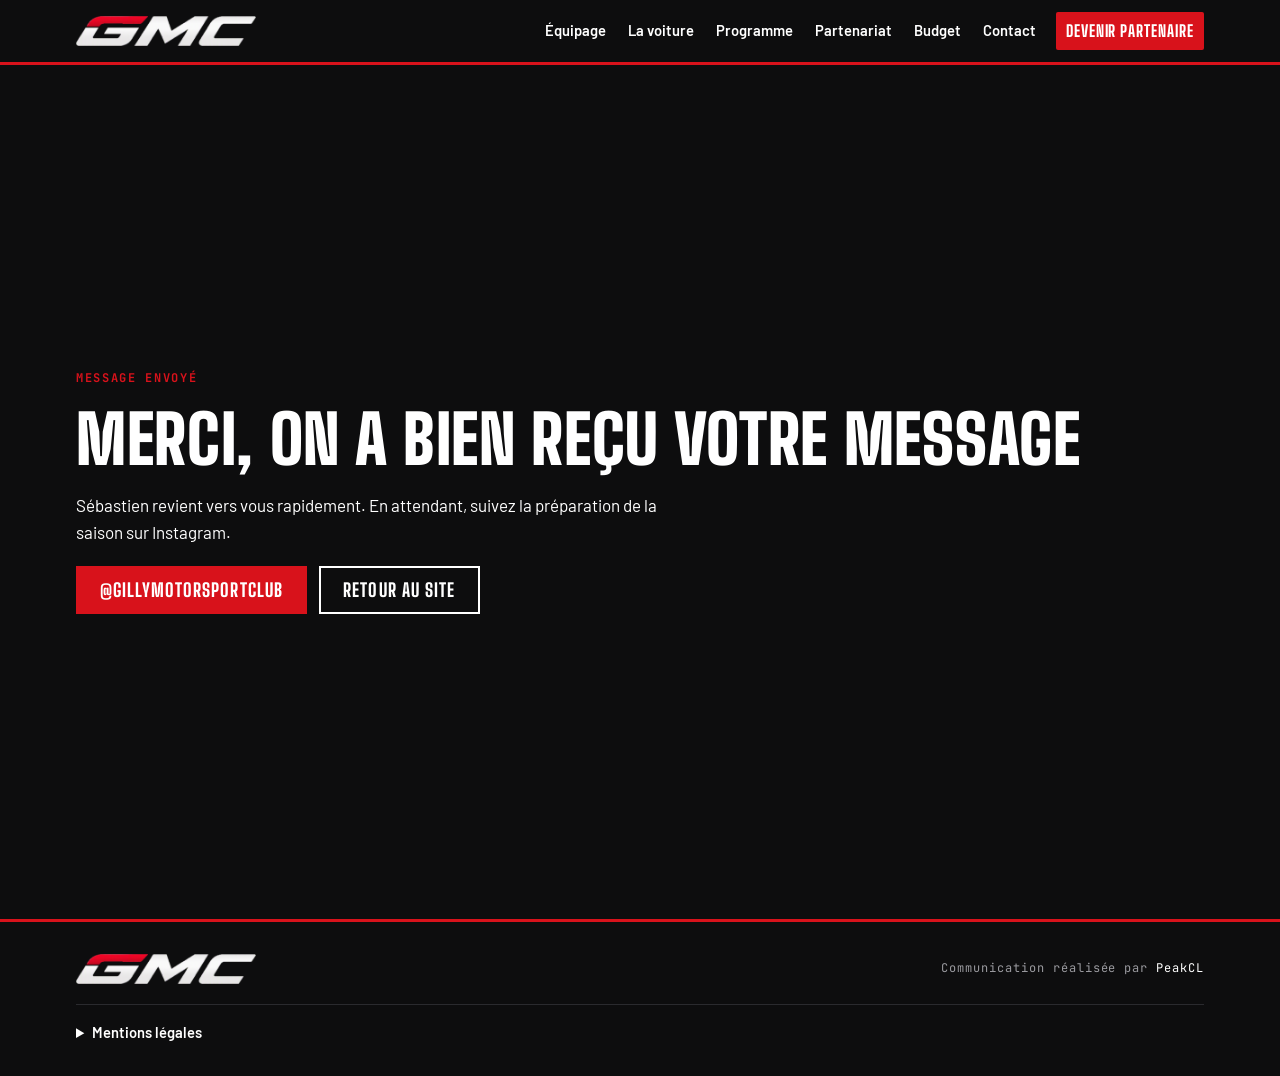
==== merci.html @ af75f108 "Site vitrine Gilly Motorsport Club : page partenariat 2027 Page d'accueil orientée partenariat (équi" ====
<!doctype html>
<html lang="fr">
<head>
<meta charset="utf-8">
<meta name="viewport" content="width=device-width, initial-scale=1, viewport-fit=cover">
<title>Message envoyé | Gilly Motorsport Club</title>
<meta name="description" content="Gilly Motorsport Club : Sébastien Carcey-Cadet et Olivier Godart en Renault Clio Rally5 sur 6 rallyes en 2027. Devenez partenaire de la saison.">
<meta name="robots" content="noindex">
<meta property="og:title" content="Gilly Motorsport Club, saison rallye 2027">
<meta property="og:description" content="Une saison. Un équipage. Une histoire à partager. Devenez partenaire du GMC.">
<meta property="og:type" content="website">
<meta property="og:image" content="assets/img/clio-rally5-livree.jpg">
<link rel="preconnect" href="https://fonts.googleapis.com">
<link rel="preconnect" href="https://fonts.gstatic.com" crossorigin>
<link rel="stylesheet" href="https://fonts.googleapis.com/css2?family=Big+Shoulders+Display:wght@700;800;900&family=Barlow:wght@400;500;600;700&family=JetBrains+Mono:wght@500;700&display=swap">
<link rel="stylesheet" href="css/style.css">
<link rel="icon" href="assets/img/favicon.svg" type="image/svg+xml">
</head>
<body>
<header class="top">
  <div class="wrap">
    <a class="logo" href="/#accueil" aria-label="Gilly Motorsport Club, accueil">
      <img src="assets/img/logo-gmc-blanc.png" alt="GMC" width="160" height="27">
    </a>
    <button class="menu-btn" id="menu-btn" aria-expanded="false" aria-controls="nav">Menu</button>
    <nav id="nav" hidden>
      <ul>
        <li><a href="/#equipage">Équipage</a></li>
        <li><a href="/#voiture">La voiture</a></li>
        <li><a href="/#programme">Programme</a></li>
        <li><a href="/#partenariat">Partenariat</a></li>
        <li><a href="/#budget">Budget</a></li>
        <li><a href="/#contact">Contact</a></li>
        <li><a class="nav-cta" href="/#contact">Devenir partenaire</a></li>
      </ul>
    </nav>
  </div>
</header>
<main class="band noir">
  <div class="wrap merci">
    <span class="label">Message envoyé</span>
    <h2>Merci, on a bien reçu votre message</h2>
    <p>Sébastien revient vers vous rapidement. En attendant, suivez la préparation de la saison sur Instagram.</p>
    <div class="ctas">
      <a class="btn" href="https://www.instagram.com/gillymotorsportclub/" target="_blank" rel="noopener">@gillymotorsportclub</a>
      <a class="btn ghost" href="/">Retour au site</a>
    </div>
  </div>
</main>
<footer>
  <div class="wrap">
    <div class="foot-row">
      <a class="logo" href="/#accueil"><img src="assets/img/logo-gmc-blanc.png" alt="GMC, Gilly Motorsport Club" width="160" height="27"></a>
      <span class="credit">Communication réalisée par <a href="https://peakcl.com" target="_blank" rel="noopener">PeakCL</a></span>
    </div>
    <details>
      <summary>Mentions légales</summary>
      <dl>
        <dt>Éditeur</dt><dd>Gilly Motorsport Club, association. Siège : <span class="tbd">adresse à fournir</span></dd>
        <dt>Directeur de la publication</dt><dd><span class="tbd">Président·e de l'association</span></dd>
        <dt>Hébergement</dt><dd><span class="tbd">À compléter à la mise en ligne</span></dd>
        <dt>Conception</dt><dd>PeakCL, Charlotte Lacroix</dd>
        <dt>Crédits</dt><dd>Vidéo d'en-tête : <span class="tbd">auteur et source à compléter</span></dd>
        <dt>Données personnelles</dt><dd>Les informations envoyées via le formulaire servent uniquement à répondre à votre demande. Vous pouvez en demander la suppression en écrivant au club.</dd>
      </dl>
    </details>
  </div>
</footer>
<script src="js/main.js" defer></script>
</body>
</html>
---- css/style.css ----
/* Layout : bandeaux pleine largeur noir / blanc alternés, comme un road book. Rouge réservé aux actions et aux repères. */
:root{
  --noir:#0d0d0e;
  --noir-2:#18181a;
  --noir-3:#2a2a2e;
  --blanc:#ffffff;
  --papier:#f4f3f1;
  --rouge:#d8121b;
  --rouge-fonce:#a50d14;
  --gris:#66656a;
  --gris-clair:#b4b4b8;
  --trait:#d9d7d4;
  --f-display:"Big Shoulders Display","Arial Narrow",Impact,sans-serif;
  --f-body:"Barlow","Segoe UI",Helvetica,Arial,sans-serif;
  --f-mono:"JetBrains Mono",ui-monospace,Menlo,Consolas,monospace;
  --w:1160px;
  color-scheme:light;
}
*{box-sizing:border-box}
html{scroll-behavior:smooth;scroll-padding-top:76px}
@media (prefers-reduced-motion:reduce){html{scroll-behavior:auto}*{transition:none!important;animation:none!important}}
body{background:var(--blanc);color:var(--noir);font-family:var(--f-body);font-size:17px;line-height:1.6;margin:0}
body::before{content:"";position:fixed;inset:0 0 auto;height:env(safe-area-inset-top,0px);z-index:30;background:var(--noir)}
img{max-width:100%;display:block}
.wrap{max-width:var(--w);margin:0 auto;padding-left:max(16px,env(safe-area-inset-left,0px));padding-right:max(16px,env(safe-area-inset-right,0px))}
a{color:inherit}
:focus-visible{outline:3px solid var(--rouge);outline-offset:3px}
h1,h2,h3{font-family:var(--f-display);text-transform:uppercase;line-height:.95;margin:0;text-wrap:balance;letter-spacing:.01em}
h2{font-size:clamp(2.4rem,6vw,4.2rem);font-weight:900}
h3{font-size:1.6rem;font-weight:800}
p{margin:0;max-width:62ch}
.label{font-family:var(--f-mono);font-size:.75rem;font-weight:700;letter-spacing:.14em;text-transform:uppercase;color:var(--rouge)}
.tbd{display:inline-block;font-family:var(--f-mono);font-size:.7rem;font-weight:700;letter-spacing:.1em;text-transform:uppercase;color:var(--rouge);border:1.5px dashed currentColor;padding:2px 8px;border-radius:2px}
.small{font-size:.85rem;color:var(--gris)}

/* Boutons */
.btn{display:inline-flex;align-items:center;gap:10px;font-family:var(--f-display);font-weight:800;font-size:1.15rem;letter-spacing:.06em;text-transform:uppercase;text-decoration:none;padding:12px 22px;border:2px solid var(--rouge);background:var(--rouge);color:var(--blanc);cursor:pointer;line-height:1.1}
.btn:hover{background:var(--rouge-fonce);border-color:var(--rouge-fonce)}
.btn.ghost{background:transparent;border-color:var(--blanc);color:var(--blanc)}
.btn.ghost:hover{background:var(--blanc);color:var(--noir)}
.btn.dark{background:var(--noir);border-color:var(--noir)}
.btn.dark:hover{background:var(--noir-3);border-color:var(--noir-3)}
.ctas{display:flex;flex-wrap:wrap;gap:12px}

/* En-tête */
.top{position:sticky;top:env(safe-area-inset-top,0px);z-index:20;background:var(--noir);color:var(--blanc);border-bottom:3px solid var(--rouge)}
.top .wrap{display:flex;align-items:center;justify-content:space-between;gap:16px;padding-block:12px}
.logo{display:flex;align-items:center;text-decoration:none}
.logo img{height:30px;width:auto}
nav ul{display:flex;gap:2px;list-style:none;margin:0;padding:0;align-items:center}
nav a{display:block;text-decoration:none;font-weight:600;font-size:.92rem;padding:6px 10px;border-radius:2px}
nav a:hover{color:var(--rouge)}
nav a.nav-cta{background:var(--rouge);margin-left:8px;font-family:var(--f-display);font-weight:800;text-transform:uppercase;letter-spacing:.06em;font-size:1rem}
nav a.nav-cta:hover{background:var(--rouge-fonce);color:var(--blanc)}
.menu-btn{display:none;background:none;border:1.5px solid var(--blanc);color:var(--blanc);font-family:var(--f-mono);font-size:.75rem;font-weight:700;letter-spacing:.1em;padding:8px 12px;cursor:pointer}
@media (max-width:900px){
  .menu-btn{display:block}
  nav{position:absolute;left:0;right:0;top:100%;background:var(--noir);border-bottom:3px solid var(--rouge)}
  nav[hidden]{display:none!important}
  nav ul{flex-direction:column;align-items:stretch;padding:8px max(16px,env(safe-area-inset-right,0px)) 16px max(16px,env(safe-area-inset-left,0px))}
  nav a{padding:12px 4px;font-size:1.05rem;border-bottom:1px solid var(--noir-2)}
  nav a.nav-cta{margin:12px 0 0;text-align:center;border:0}
}
@media (min-width:901px){nav[hidden]{display:block!important}}

/* Hero vidéo */
.hero{position:relative;background:var(--noir);color:var(--blanc);overflow:hidden;isolation:isolate}
.hero video,.hero .poster{position:absolute;inset:0;width:100%;height:100%;object-fit:cover;z-index:-2}
.hero::after{content:"";position:absolute;inset:0;z-index:-1;background:linear-gradient(90deg,rgba(13,13,14,.92) 0%,rgba(13,13,14,.7) 45%,rgba(13,13,14,.25) 100%),linear-gradient(0deg,rgba(13,13,14,.85) 0%,transparent 40%)}
.hero .wrap{padding-block:clamp(72px,12vw,150px) clamp(40px,6vw,72px);display:grid;gap:24px}
.hero h1{font-size:clamp(3.2rem,11vw,8.4rem);font-weight:900;line-height:.86}
.hero h1 em{font-style:normal;color:var(--rouge)}
.hero p.lead{font-size:1.2rem;color:#e2e2e5;max-width:46ch}
.hero-meta{display:flex;flex-wrap:wrap;gap:0;margin-top:16px;border-top:1px solid rgba(255,255,255,.2)}
.hero-meta div{padding:14px 28px 0 0;margin-right:28px;display:grid;gap:2px}
.hero-meta strong{font-family:var(--f-display);font-weight:900;font-size:2.2rem;line-height:1}
.hero-meta span{font-family:var(--f-mono);font-size:.7rem;letter-spacing:.14em;text-transform:uppercase;color:var(--gris-clair)}
.video-toggle{position:absolute;right:max(16px,env(safe-area-inset-right,0px));bottom:16px;background:rgba(13,13,14,.6);color:var(--blanc);border:1px solid rgba(255,255,255,.4);font-family:var(--f-mono);font-size:.7rem;letter-spacing:.1em;text-transform:uppercase;padding:6px 10px;cursor:pointer}

/* Sections */
section{scroll-margin-top:76px}
.band{padding-block:clamp(64px,9vw,112px)}
.band.papier{background:var(--papier)}
.band.noir{background:var(--noir);color:var(--blanc)}
.head{display:grid;gap:12px;margin-bottom:clamp(32px,5vw,56px)}
.head p{color:var(--gris)}
.noir .head p,.noir .small{color:var(--gris-clair)}
.split{display:grid;grid-template-columns:1fr 1fr;gap:clamp(24px,5vw,72px);align-items:center}
.split > *{min-width:0}
@media (max-width:820px){.split{grid-template-columns:1fr}}
.prose{display:grid;gap:16px}

/* Équipage */
.crew-photo{position:relative}
.crew-photo img{width:100%;height:auto;filter:contrast(1.05)}
.crew-photo figcaption{font-family:var(--f-mono);font-size:.72rem;letter-spacing:.1em;text-transform:uppercase;color:var(--gris);margin-top:10px}
.crew{display:grid;grid-template-columns:1fr 1fr;gap:0;margin-top:clamp(32px,5vw,48px);border-top:3px solid var(--noir)}
.crew article{padding:24px 24px 0 0;display:grid;gap:8px;align-content:start}
.crew article + article{padding-left:24px;border-left:1px solid var(--trait)}
.crew .role{font-family:var(--f-mono);font-size:.75rem;font-weight:700;letter-spacing:.14em;text-transform:uppercase;color:var(--rouge)}
.crew h3{font-size:clamp(1.8rem,3.4vw,2.6rem)}
.crew ul{margin:4px 0 0;padding:0;list-style:none;display:grid;gap:4px;color:var(--gris)}
.crew li::before{content:"";display:inline-block;width:10px;height:2px;background:var(--rouge);vertical-align:middle;margin-right:10px}
@media (max-width:620px){.crew{grid-template-columns:1fr}.crew article + article{padding-left:0;border-left:0;border-top:1px solid var(--trait);margin-top:24px}}
.quote{font-family:var(--f-display);font-weight:800;font-size:clamp(1.6rem,3.4vw,2.4rem);text-transform:uppercase;line-height:1;color:var(--rouge)}

/* Assistance */
.pillars{display:grid;grid-template-columns:1fr 1fr;gap:28px 32px;margin-top:8px}
.pillars div{display:grid;gap:4px;border-top:2px solid var(--rouge);padding-top:12px}
.pillars h3{font-size:1.3rem}
.pillars p{color:var(--gris-clair);font-size:.95rem}
@media (max-width:480px){.pillars{grid-template-columns:1fr}}
.assist-media{display:grid;grid-template-columns:3fr 2fr;gap:12px}
.assist-media img{width:100%;height:100%;object-fit:cover}
@media (max-width:520px){.assist-media{grid-template-columns:1fr}}

/* Voiture */
.car-img{width:100%;height:auto}
.specs{display:grid;gap:0;border-top:3px solid var(--noir);margin:0}
.specs div{display:grid;grid-template-columns:minmax(120px,1fr) 1.4fr;gap:16px;padding-block:12px;border-bottom:1px solid var(--trait);align-items:baseline}
.specs dt{font-family:var(--f-mono);font-size:.72rem;font-weight:700;letter-spacing:.12em;text-transform:uppercase;color:var(--gris)}
.specs dd{margin:0;font-family:var(--f-display);font-weight:800;font-size:1.5rem;text-transform:uppercase;line-height:1;font-variant-numeric:tabular-nums}
.car-title{font-family:var(--f-display);font-weight:900;font-size:clamp(3rem,8vw,6rem);line-height:.85;text-transform:uppercase}
.car-title span{color:var(--rouge)}

/* Programme */
.rallyes{display:grid;gap:0;margin:0;padding:0;border-top:3px solid var(--noir)}
.rallyes li{list-style:none;display:grid;grid-template-columns:72px 150px 1fr auto;gap:20px;align-items:center;padding-block:20px;border-bottom:1px solid var(--trait)}
.rallyes .n{font-family:var(--f-display);font-weight:900;font-size:2.6rem;color:var(--rouge);line-height:1}
.rallyes .mois{font-family:var(--f-mono);font-size:.8rem;font-weight:700;letter-spacing:.12em;text-transform:uppercase}
.rallyes .nom{display:grid;gap:2px;min-width:0}
.rallyes h3{font-size:1.5rem}
.rallyes .lieu{color:var(--gris);font-size:.95rem}
.rallyes .tag{font-family:var(--f-mono);font-size:.68rem;font-weight:700;letter-spacing:.12em;text-transform:uppercase;color:var(--rouge)}
.rallyes .chiffres{display:flex;gap:20px;font-variant-numeric:tabular-nums}
.rallyes .chiffres div{display:grid;text-align:right}
.rallyes .chiffres strong{font-family:var(--f-display);font-weight:800;font-size:1.5rem;line-height:1}
.rallyes .chiffres span{font-family:var(--f-mono);font-size:.62rem;letter-spacing:.12em;text-transform:uppercase;color:var(--gris)}
.rallyes li.home{background:linear-gradient(90deg,rgba(216,18,27,.07),transparent 70%)}
@media (max-width:820px){
  .rallyes li{grid-template-columns:56px 1fr;gap:6px 16px}
  .rallyes .n{grid-row:span 3;font-size:2.2rem;align-self:start}
  .rallyes .chiffres{justify-content:flex-start}
  .rallyes .chiffres div{text-align:left}
}
.phases{display:grid;grid-template-columns:repeat(3,1fr);gap:20px;margin:40px 0 0;padding:0}
.phases li{list-style:none;border-left:4px solid var(--rouge);padding:4px 0 4px 18px;display:grid;gap:4px}
.phases h3{font-size:1.3rem}
@media (max-width:760px){.phases{grid-template-columns:1fr}}

/* Pourquoi */
.why{display:grid;grid-template-columns:repeat(5,1fr);gap:1px;background:var(--noir-3);border:1px solid var(--noir-3);margin:0;padding:0}
.why li{list-style:none;background:var(--noir);padding:24px 20px;display:grid;gap:8px;align-content:start}
.why .n{font-family:var(--f-display);font-weight:900;font-size:2.4rem;color:var(--rouge);line-height:1}
.why h3{font-size:1.3rem}
.why p{color:var(--gris-clair);font-size:.95rem}
@media (max-width:980px){.why{grid-template-columns:repeat(2,1fr)}.why li:last-child{grid-column:1/-1}}
@media (max-width:520px){.why{grid-template-columns:1fr}}
.punch{margin-top:clamp(32px,5vw,48px);font-family:var(--f-display);font-weight:900;font-size:clamp(1.8rem,4.4vw,3rem);text-transform:uppercase;line-height:1;max-width:none}
.punch span{color:var(--rouge)}

/* Packs */
.audiences{display:grid;grid-template-columns:repeat(3,1fr);gap:16px;margin-bottom:40px}
.audiences div{border-top:2px solid var(--noir);padding-top:12px;display:grid;gap:4px}
.audiences p{color:var(--gris);font-size:.95rem}
@media (max-width:700px){.audiences{grid-template-columns:1fr}}
.packs{display:grid;grid-template-columns:repeat(4,1fr);gap:16px;margin:0;padding:0}
.packs li{list-style:none;background:var(--blanc);border:1px solid var(--trait);border-top:6px solid var(--noir);padding:22px 20px 24px;display:grid;gap:12px;align-content:start}
.packs li:nth-child(2){border-top-color:#5a5a60}
.packs li:nth-child(3){border-top-color:var(--rouge-fonce)}
.packs li:nth-child(4){border-top-color:var(--rouge);background:var(--noir);color:var(--blanc);border-color:var(--noir)}
.packs .lvl{font-family:var(--f-mono);font-size:.7rem;font-weight:700;letter-spacing:.14em;text-transform:uppercase;color:var(--gris)}
.packs li:nth-child(4) .lvl{color:var(--gris-clair)}
.packs h3{font-size:2rem}
.packs .sub{font-weight:700;color:var(--rouge);font-size:.95rem;text-transform:uppercase;letter-spacing:.04em}
.packs ul{margin:0;padding:0;list-style:none;display:grid;gap:8px}
.packs ul li{all:unset;display:block;padding-left:18px;position:relative;font-size:.95rem}
.packs ul li::before{content:"";position:absolute;left:0;top:.7em;width:8px;height:2px;background:var(--rouge)}
@media (max-width:980px){.packs{grid-template-columns:1fr 1fr}}
@media (max-width:540px){.packs{grid-template-columns:1fr}}
.pack-note{margin-top:28px;display:flex;flex-wrap:wrap;gap:20px;align-items:center;justify-content:space-between;border:2px solid var(--noir);padding:22px 24px}

/* Budget */
.budget-total{font-family:var(--f-display);font-weight:900;font-size:clamp(4rem,12vw,8rem);line-height:.85;font-variant-numeric:tabular-nums}
.budget-total small{display:block;font-family:var(--f-mono);font-size:.75rem;font-weight:700;letter-spacing:.14em;color:var(--gris-clair);margin-top:12px}
.bars{display:grid;gap:10px;margin:0;padding:0}
.bars li{list-style:none;display:grid;grid-template-columns:minmax(0,1fr) 84px;gap:4px 12px;align-items:center}
.bars .name{font-size:.95rem}
.bars .val{font-family:var(--f-mono);font-size:.85rem;font-weight:700;text-align:right;font-variant-numeric:tabular-nums}
.bars .track{grid-column:1/-1;height:6px;background:var(--noir-3)}
.bars .fill{height:100%;background:var(--rouge)}
.engaged{margin-top:40px;display:grid;grid-template-columns:1fr 1fr;gap:16px}
.engaged div{border:1px solid var(--noir-3);padding:20px;display:grid;gap:8px}
.engaged p{color:var(--gris-clair);font-size:.95rem}
@media (max-width:700px){.engaged{grid-template-columns:1fr}}

/* Fiscalité */
.fisc{display:grid;grid-template-columns:repeat(5,auto);gap:12px 18px;align-items:center;justify-content:start;margin-top:8px;font-variant-numeric:tabular-nums}
.fisc .v{font-family:var(--f-display);font-weight:900;font-size:clamp(2rem,5vw,3.2rem);line-height:1}
.fisc .v.red{color:var(--rouge)}
.fisc .k{font-family:var(--f-mono);font-size:.68rem;letter-spacing:.12em;text-transform:uppercase;color:var(--gris);display:block;margin-top:4px}
.fisc .op{font-family:var(--f-display);font-weight:800;font-size:1.8rem;color:var(--gris)}
@media (max-width:620px){.fisc{grid-template-columns:1fr auto 1fr}.fisc .op:nth-of-type(2){display:none}}
.warn{border-left:4px solid var(--rouge);padding:10px 14px;background:var(--blanc);font-size:.92rem}

/* Partenaires */
.partners{display:grid;grid-template-columns:repeat(4,1fr);gap:1px;background:var(--noir-3);border:1px solid var(--noir-3);margin:0;padding:0}
.partners li{list-style:none;background:var(--noir);aspect-ratio:3/2;max-width:100%;display:grid;place-items:center;text-align:center;padding:12px;font-family:var(--f-mono);font-size:.72rem;letter-spacing:.12em;text-transform:uppercase;color:#77777d}
.partners li.fondateur{grid-column:span 2;grid-row:span 2;aspect-ratio:auto;color:var(--blanc);border:2px solid var(--rouge)}
.partners li.fondateur strong{display:block;font-family:var(--f-display);font-size:1.8rem;letter-spacing:.04em;margin-bottom:6px}
@media (max-width:760px){.partners{grid-template-columns:repeat(2,1fr)}.partners li.fondateur{grid-row:auto;aspect-ratio:3/1.4}}

/* Soirée */
.soiree{background:var(--rouge);color:var(--blanc)}
.soiree .wrap{display:grid;grid-template-columns:auto 1fr;gap:clamp(24px,5vw,64px);align-items:center;padding-block:clamp(56px,8vw,96px)}
@media (max-width:700px){.soiree .wrap{grid-template-columns:1fr}}
.date-block{font-family:var(--f-display);font-weight:900;text-transform:uppercase;line-height:.85;border:3px solid var(--blanc);padding:18px 26px;text-align:center;justify-self:start}
.date-block .d{font-size:clamp(5rem,14vw,8rem);display:block}
.date-block .m{font-size:1.8rem;display:block;letter-spacing:.06em}
.date-block .y{font-family:var(--f-mono);font-size:.9rem;letter-spacing:.3em;display:block;margin-top:8px}
.soiree .label{color:var(--noir)}
.soiree .tbd{color:var(--blanc)}
.soiree .prose p{color:#ffe5e6}

/* Instagram */
.insta-feed{min-height:120px}
.insta-grid{display:grid;grid-template-columns:repeat(6,1fr);gap:8px;margin:0;padding:0}
@media (max-width:760px){.insta-grid{grid-template-columns:repeat(3,1fr)}}
.insta-grid li{list-style:none;aspect-ratio:1;max-width:100%;background:var(--noir);position:relative;overflow:hidden}
.insta-grid li:nth-child(3n+2){background:var(--rouge)}
.insta-grid li:nth-child(4n){background:var(--noir-3)}
.insta-grid li::after{content:"";position:absolute;inset:0;background:repeating-linear-gradient(-62deg,transparent 0 18px,rgba(255,255,255,.07) 18px 26px)}
.insta-foot{margin-top:20px;display:flex;flex-wrap:wrap;gap:16px;align-items:center;justify-content:space-between}
.handle{font-family:var(--f-display);font-weight:800;font-size:1.6rem;text-transform:uppercase;text-decoration:none}
.handle:hover{color:var(--rouge)}

/* Contact */
.split.top-align{align-items:start}
form{display:grid;gap:16px}
.field{display:grid;gap:6px}
.row2{display:grid;grid-template-columns:1fr 1fr;gap:16px}
@media (max-width:520px){.row2{grid-template-columns:1fr}}
label{font-family:var(--f-mono);font-size:.72rem;font-weight:700;letter-spacing:.12em;text-transform:uppercase;color:var(--gris-clair)}
input,select,textarea{font:inherit;color:var(--blanc);background:var(--noir-2);border:1.5px solid #34343a;border-radius:0;padding:12px 14px;width:100%}
input:focus,select:focus,textarea:focus{border-color:var(--rouge);outline:none}
textarea{min-height:140px;resize:vertical}
.consent{display:grid;grid-template-columns:auto 1fr;gap:12px;align-items:start}
.consent input{width:20px;height:20px;margin-top:2px;accent-color:var(--rouge)}
.consent label{font-family:var(--f-body);font-size:.88rem;font-weight:500;letter-spacing:0;text-transform:none;color:#cfcfd2}
.form-msg{font-weight:600;color:var(--blanc);border-left:4px solid var(--rouge);padding:8px 12px}
.contact-card{border-top:3px solid var(--rouge);padding-top:16px;display:grid;gap:4px}
.contact-card strong{font-family:var(--f-display);font-weight:800;font-size:1.8rem;text-transform:uppercase;line-height:1}
.contact-card .role{color:var(--gris-clair)}
.contact-card .tel{font-family:var(--f-mono);font-size:1.1rem;font-weight:700;margin-top:8px;user-select:all;text-decoration:none}
.channels{display:grid;gap:0;border-top:1px solid #34343a}
.channels div{display:grid;gap:4px;padding-block:14px;border-bottom:1px solid #34343a}
.channels a{font-weight:700;font-size:1.05rem;text-decoration:none}
.channels a:hover{color:var(--rouge)}

/* Merci */
.merci{min-height:70vh;display:grid;align-content:center;gap:20px;padding-block:80px}

/* Pied de page */
footer{background:var(--noir);color:#9a9a9f;border-top:3px solid var(--rouge);font-size:.92rem}
footer .wrap{padding-block:32px;display:grid;gap:20px}
.foot-row{display:flex;flex-wrap:wrap;gap:16px;justify-content:space-between;align-items:center}
.credit{font-family:var(--f-mono);font-size:.75rem;letter-spacing:.08em}
.credit a{color:var(--blanc);text-decoration:none}
.credit a:hover{color:var(--rouge)}
details{border-top:1px solid var(--noir-3);padding-top:16px}
summary{cursor:pointer;color:var(--blanc);font-weight:600}
details dl{display:grid;gap:10px;margin:16px 0 0}
details dt{font-family:var(--f-mono);font-size:.7rem;letter-spacing:.12em;text-transform:uppercase}
details dd{margin:0;color:#cfcfd2}
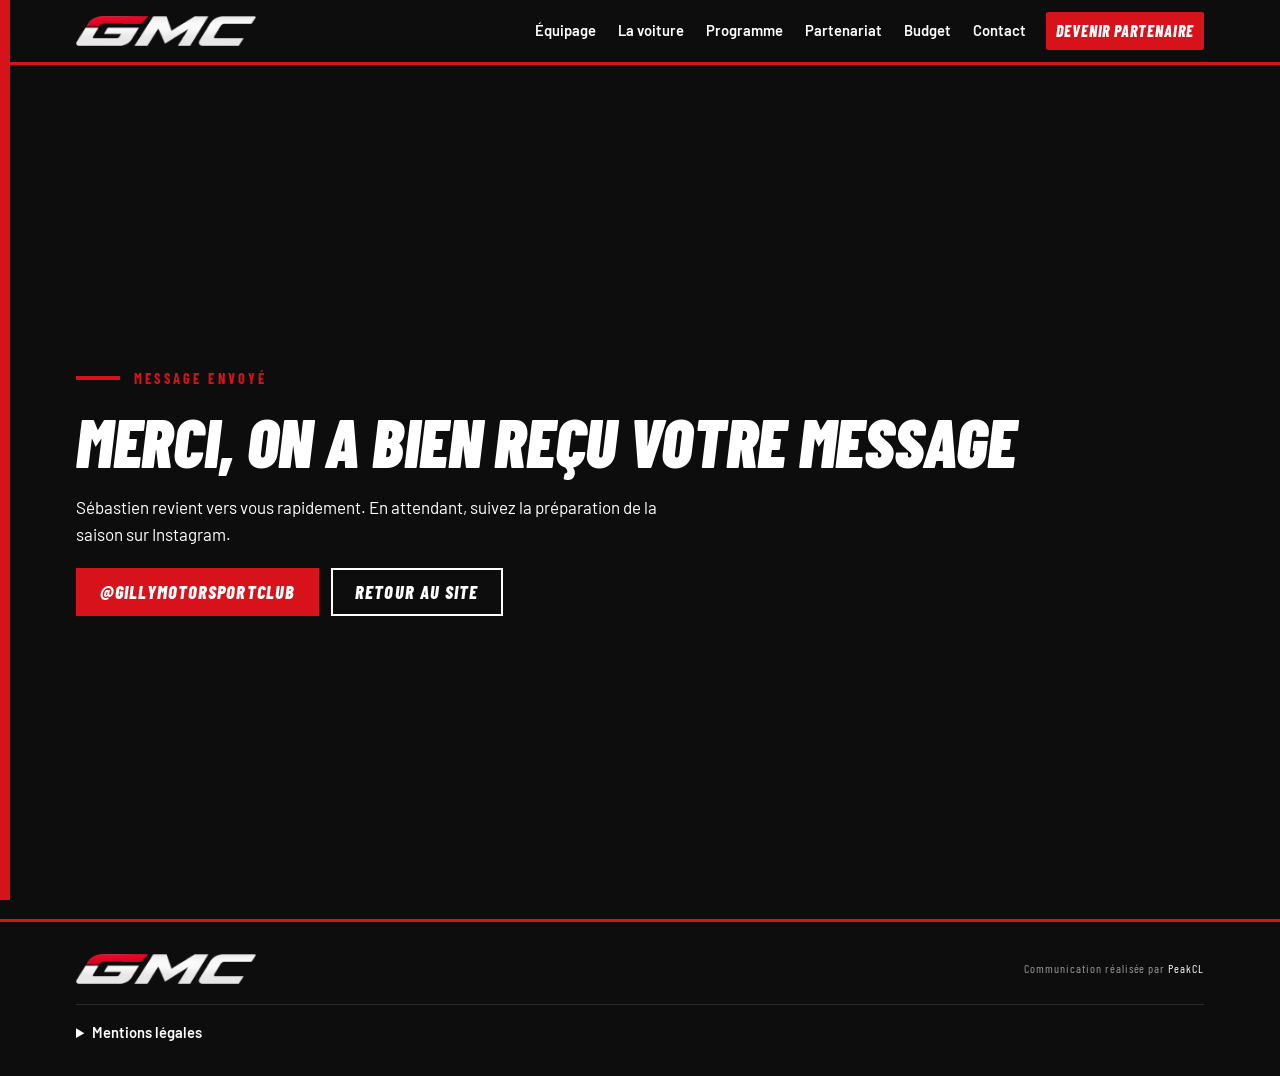
==== commit 960ad266: "Refonte style plaquette : équipe au centre, typographie italique, La Jum's Factory partenaire - Hero" ====
--- a/merci.html
+++ b/merci.html
@@ -12,9 +12,11 @@
 <meta property="og:image" content="assets/img/clio-rally5-livree.jpg">
 <link rel="preconnect" href="https://fonts.googleapis.com">
 <link rel="preconnect" href="https://fonts.gstatic.com" crossorigin>
-<link rel="stylesheet" href="https://fonts.googleapis.com/css2?family=Big+Shoulders+Display:wght@700;800;900&family=Barlow:wght@400;500;600;700&family=JetBrains+Mono:wght@500;700&display=swap">
+<link rel="stylesheet" href="https://fonts.googleapis.com/css2?family=Barlow+Condensed:ital,wght@0,600;0,700;0,800;1,800;1,900&family=Barlow:wght@400;500;600;700&display=swap">
 <link rel="stylesheet" href="css/style.css">
+<link rel="icon" href="/favicon.ico" sizes="48x48">
 <link rel="icon" href="assets/img/favicon.svg" type="image/svg+xml">
+<link rel="apple-touch-icon" href="assets/img/apple-touch-icon.png">
 </head>
 <body>
 <header class="top">
--- a/css/style.css
+++ b/css/style.css
@@ -10,9 +10,9 @@
   --gris:#66656a;
   --gris-clair:#b4b4b8;
   --trait:#d9d7d4;
-  --f-display:"Big Shoulders Display","Arial Narrow",Impact,sans-serif;
+  --f-display:"Barlow Condensed","Arial Narrow",Impact,sans-serif;
   --f-body:"Barlow","Segoe UI",Helvetica,Arial,sans-serif;
-  --f-mono:"JetBrains Mono",ui-monospace,Menlo,Consolas,monospace;
+  --f-mono:"Barlow Condensed","Arial Narrow",sans-serif;
   --w:1160px;
   color-scheme:light;
 }
@@ -25,11 +25,12 @@
 .wrap{max-width:var(--w);margin:0 auto;padding-left:max(16px,env(safe-area-inset-left,0px));padding-right:max(16px,env(safe-area-inset-right,0px))}
 a{color:inherit}
 :focus-visible{outline:3px solid var(--rouge);outline-offset:3px}
-h1,h2,h3{font-family:var(--f-display);text-transform:uppercase;line-height:.95;margin:0;text-wrap:balance;letter-spacing:.01em}
+h1,h2,h3{font-family:var(--f-display);font-style:italic;text-transform:uppercase;line-height:.95;margin:0;text-wrap:balance;letter-spacing:-.005em}
 h2{font-size:clamp(2.4rem,6vw,4.2rem);font-weight:900}
 h3{font-size:1.6rem;font-weight:800}
 p{margin:0;max-width:62ch}
-.label{font-family:var(--f-mono);font-size:.75rem;font-weight:700;letter-spacing:.14em;text-transform:uppercase;color:var(--rouge)}
+.label{font-family:var(--f-display);font-size:.9rem;font-weight:700;letter-spacing:.22em;text-transform:uppercase;color:var(--rouge);display:inline-flex;align-items:center;gap:14px}
+.label::before{content:"";width:44px;height:4px;background:var(--rouge);flex:none}
 .tbd{display:inline-block;font-family:var(--f-mono);font-size:.7rem;font-weight:700;letter-spacing:.1em;text-transform:uppercase;color:var(--rouge);border:1.5px dashed currentColor;padding:2px 8px;border-radius:2px}
 .small{font-size:.85rem;color:var(--gris)}
 
@@ -208,6 +209,9 @@
 .partners li{list-style:none;background:var(--noir);aspect-ratio:3/2;max-width:100%;display:grid;place-items:center;text-align:center;padding:12px;font-family:var(--f-mono);font-size:.72rem;letter-spacing:.12em;text-transform:uppercase;color:#77777d}
 .partners li.fondateur{grid-column:span 2;grid-row:span 2;aspect-ratio:auto;color:var(--blanc);border:2px solid var(--rouge)}
 .partners li.fondateur strong{display:block;font-family:var(--f-display);font-size:1.8rem;letter-spacing:.04em;margin-bottom:6px}
+.partners .logo-partenaire{display:flex;flex-direction:column;align-items:center;gap:18px;color:inherit;text-decoration:none}
+.partners .logo-partenaire img{width:min(150px,40%);height:auto}
+@media (max-width:760px){.partners .logo-partenaire{flex-direction:row;gap:14px;text-align:left}.partners .logo-partenaire img{width:70px}.partners li.fondateur strong{font-size:1.3rem}}
 @media (max-width:760px){.partners{grid-template-columns:repeat(2,1fr)}.partners li.fondateur{grid-row:auto;aspect-ratio:3/1.4}}
 
 /* Soirée */
@@ -272,3 +276,32 @@
 details dl{display:grid;gap:10px;margin:16px 0 0}
 details dt{font-family:var(--f-mono);font-size:.7rem;letter-spacing:.12em;text-transform:uppercase}
 details dd{margin:0;color:#cfcfd2}
+
+/* Refonte style plaquette : bandeau rouge vertical, chiffres italiques, équipe */
+body::after{content:"";position:fixed;top:0;bottom:0;left:0;width:10px;background:var(--rouge);z-index:25;pointer-events:none}
+@media (max-width:700px){body::after{width:5px}}
+.btn,nav a.nav-cta,.hero-meta strong,.rallyes .n,.why .n,.specs dd,.budget-total,.fisc .v,.date-block,.handle,.quote,.car-title,.punch,.contact-card strong,.rallyes .chiffres strong{font-style:italic}
+.hero h1{font-weight:900;line-height:.88}
+.hero-meta strong{color:var(--blanc)}
+.hero-meta div:first-child strong{color:var(--rouge)}
+.stats{display:grid;grid-template-columns:repeat(3,1fr);gap:16px;margin:clamp(40px,6vw,64px) 0 0;padding:0}
+.stats li{list-style:none;background:var(--noir);color:var(--blanc);padding:26px 24px 28px;display:grid;gap:8px;align-content:start}
+.stats strong{font-family:var(--f-display);font-style:italic;font-weight:900;font-size:3.4rem;line-height:.9;color:var(--rouge)}
+.stats h3{font-style:normal;font-size:1.15rem;letter-spacing:.08em;font-weight:800}
+.stats p{color:var(--gris-clair);font-size:.95rem}
+@media (max-width:760px){.stats{grid-template-columns:1fr}}
+.crew article p:not(.mots){color:#3a3a3f}
+.mots{font-family:var(--f-display);font-style:italic;font-weight:800;text-transform:uppercase;letter-spacing:.04em;color:var(--rouge);font-size:1.1rem}
+.crew article{gap:10px}
+.team{display:grid;grid-template-columns:repeat(3,1fr);gap:1px;background:var(--noir-3);border:1px solid var(--noir-3);margin:clamp(40px,6vw,64px) 0 0;padding:0}
+.team li{list-style:none;background:var(--noir);padding:24px 22px 28px;display:grid;gap:8px;align-content:start}
+.team .ph{width:72px;height:72px;border-radius:50%;display:grid;place-items:center;font-family:var(--f-display);font-style:italic;font-weight:900;font-size:1.6rem;color:var(--blanc);background:repeating-linear-gradient(-62deg,var(--rouge) 0 10px,var(--rouge-fonce) 10px 14px);margin-bottom:8px}
+.team img.ph{object-fit:cover;background:none}
+.team .role{font-family:var(--f-display);font-weight:700;font-size:.85rem;letter-spacing:.18em;text-transform:uppercase;color:var(--rouge)}
+.team h3{font-size:1.7rem}
+.team p{color:var(--gris-clair);font-size:.95rem}
+.team .mots{font-size:1rem;color:var(--blanc)}
+@media (max-width:900px){.team{grid-template-columns:1fr 1fr}}
+@media (max-width:560px){.team{grid-template-columns:1fr}}
+.partners li .logo-partenaire img[src*="jums"]{width:min(180px,75%)}
+.fisc .v{white-space:nowrap}
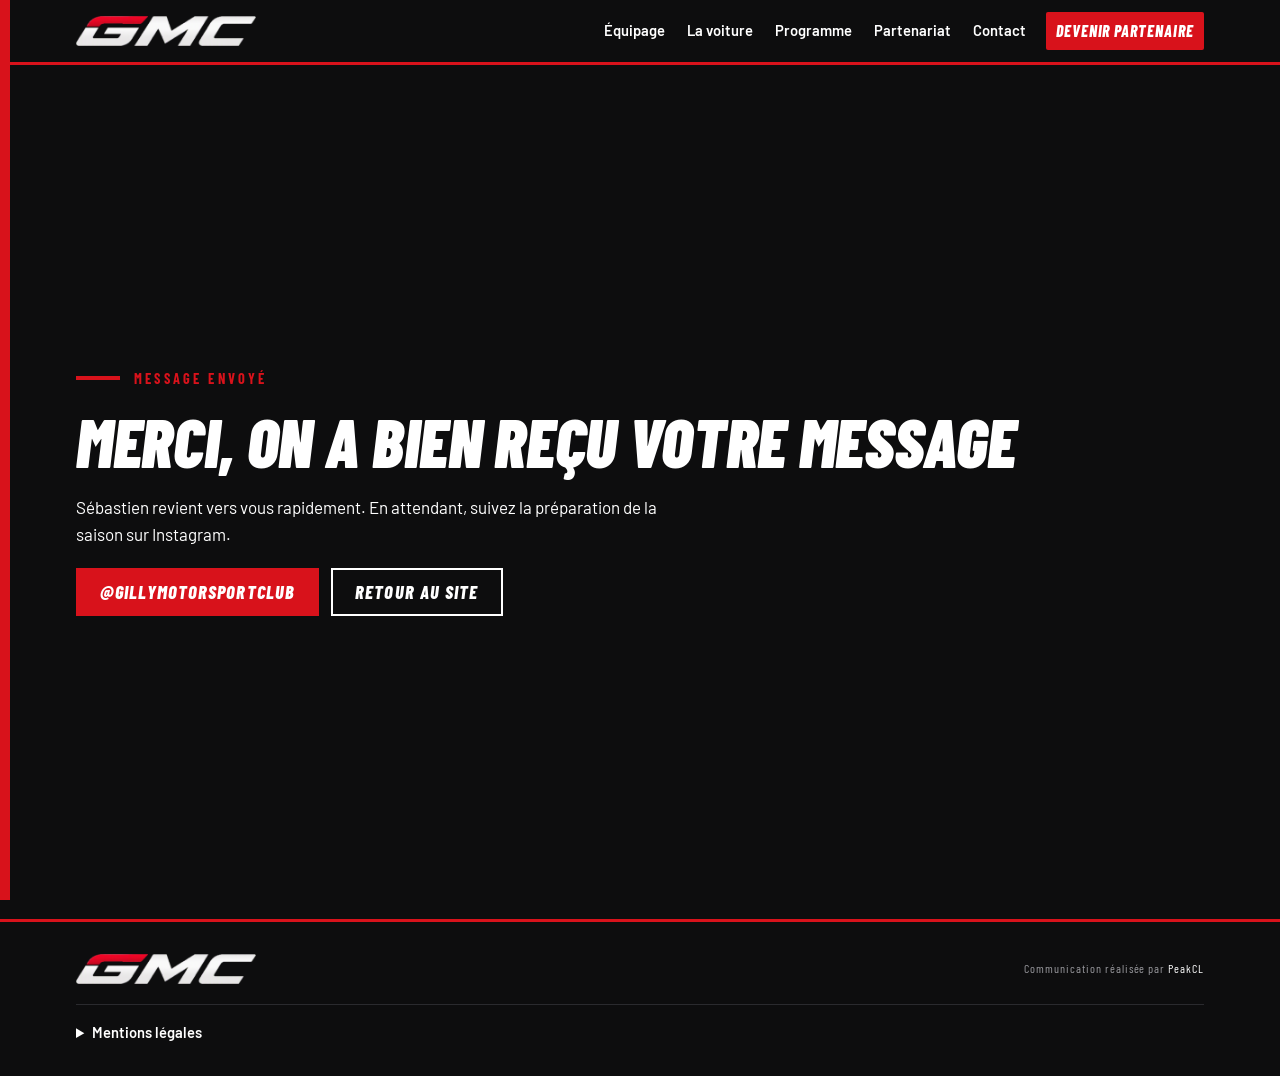
==== commit 9ef294e4: "Retire le budget 2027 et ajoute le logo Heart Prod Section budget et lien de menu supprimés (validé " ====
--- a/merci.html
+++ b/merci.html
@@ -31,7 +31,6 @@
         <li><a href="/#voiture">La voiture</a></li>
         <li><a href="/#programme">Programme</a></li>
         <li><a href="/#partenariat">Partenariat</a></li>
-        <li><a href="/#budget">Budget</a></li>
         <li><a href="/#contact">Contact</a></li>
         <li><a class="nav-cta" href="/#contact">Devenir partenaire</a></li>
       </ul>
--- a/css/style.css
+++ b/css/style.css
@@ -305,3 +305,19 @@
 @media (max-width:560px){.team{grid-template-columns:1fr}}
 .partners li .logo-partenaire img[src*="jums"]{width:min(180px,75%)}
 .fisc .v{white-space:nowrap}
+
+/* État d'esprit */
+.esprit{background:var(--rouge);color:var(--blanc)}
+.esprit .label{color:var(--blanc)}
+.esprit .label::before{background:var(--blanc)}
+.esprit .head p{color:#ffe5e6}
+.mots-cle{font-family:var(--f-display);font-style:italic;font-weight:900;text-transform:uppercase;font-size:clamp(2.2rem,7vw,5rem);line-height:.9;max-width:none;margin-bottom:clamp(32px,5vw,48px)}
+.mots-cle span{color:var(--noir)}
+.reussite{font-size:1.3rem;letter-spacing:.06em;margin-bottom:18px}
+.voix{display:grid;grid-template-columns:repeat(4,1fr);gap:16px;margin:0;padding:0}
+.voix li{list-style:none;background:var(--blanc);color:var(--noir);padding:22px 20px;display:grid;gap:14px;align-content:space-between;border-top:6px solid var(--noir)}
+.voix p{font-size:1.05rem;font-weight:500}
+.voix span{font-family:var(--f-display);font-weight:800;font-style:italic;text-transform:uppercase;letter-spacing:.06em;color:var(--rouge)}
+@media (max-width:980px){.voix{grid-template-columns:1fr 1fr}}
+@media (max-width:540px){.voix{grid-template-columns:1fr}}
+.partners li .logo-partenaire img[src*="heart-prod"]{width:min(170px,70%)}
